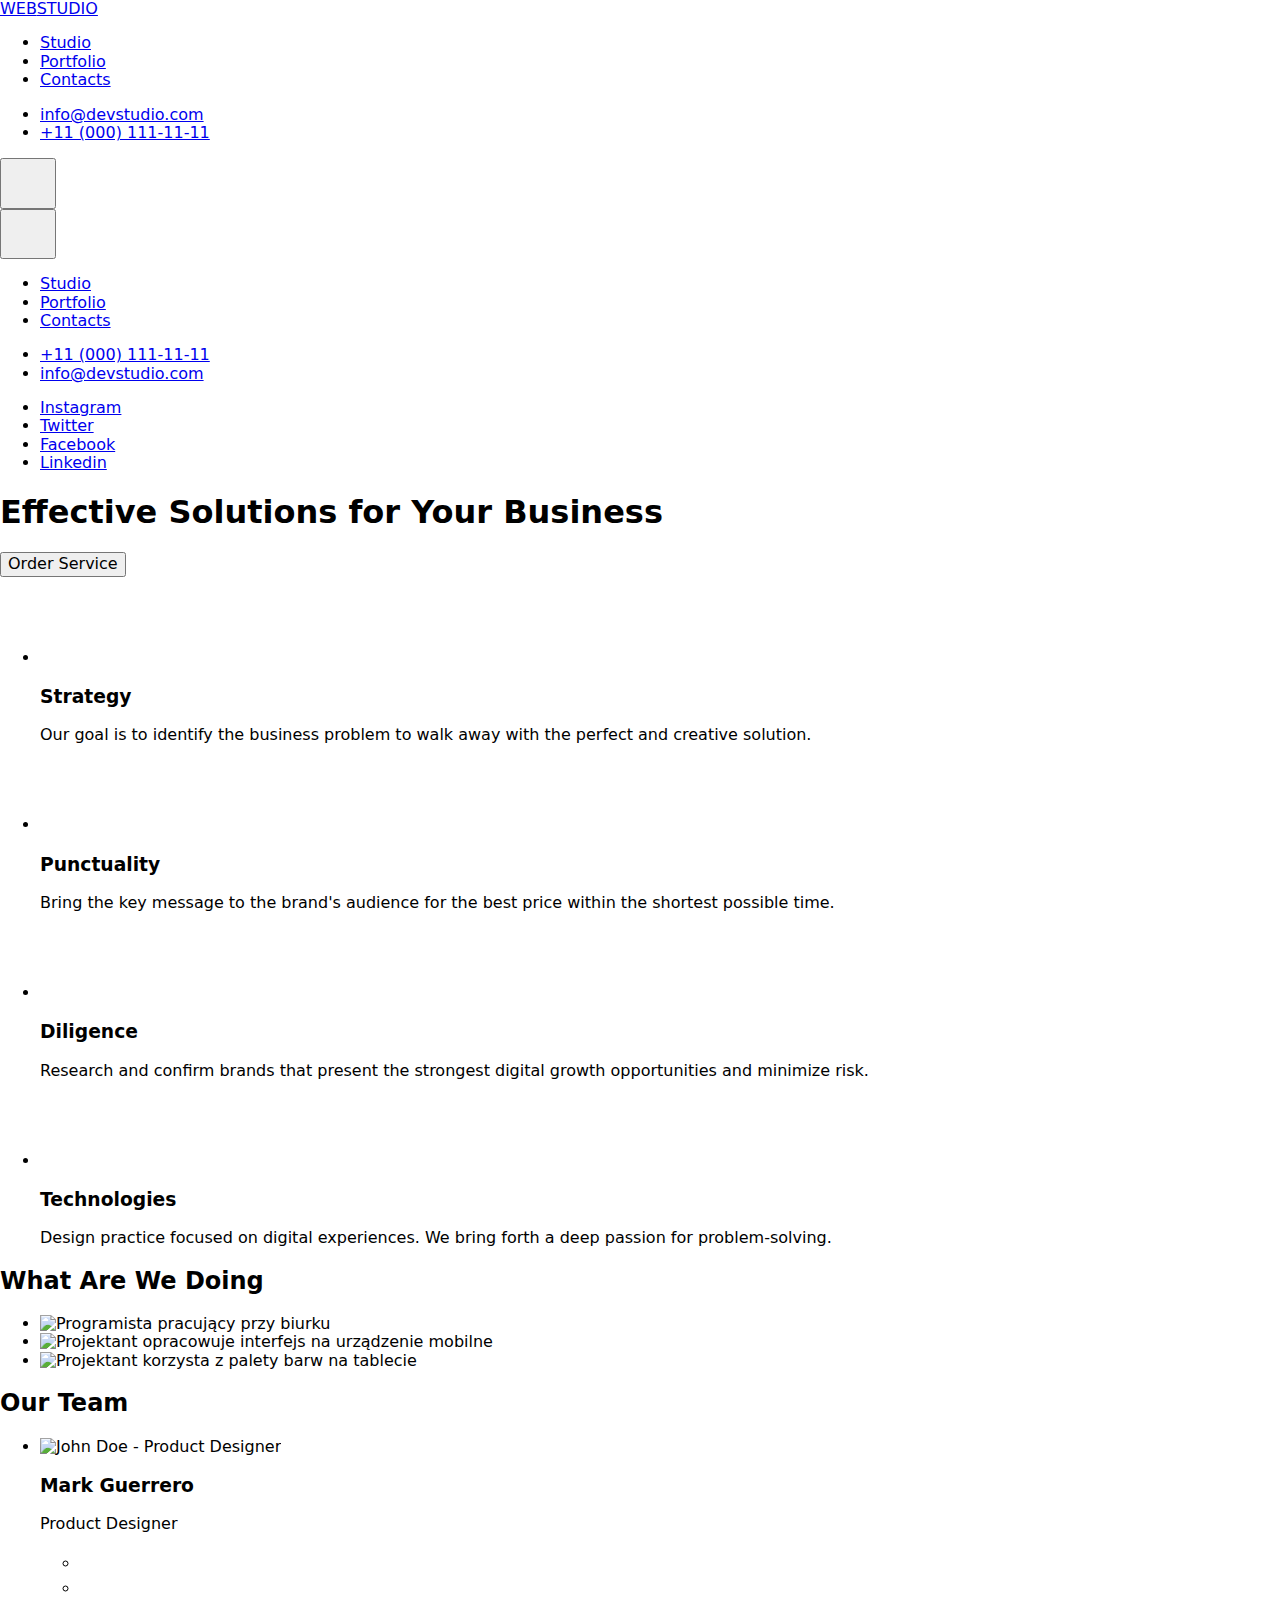
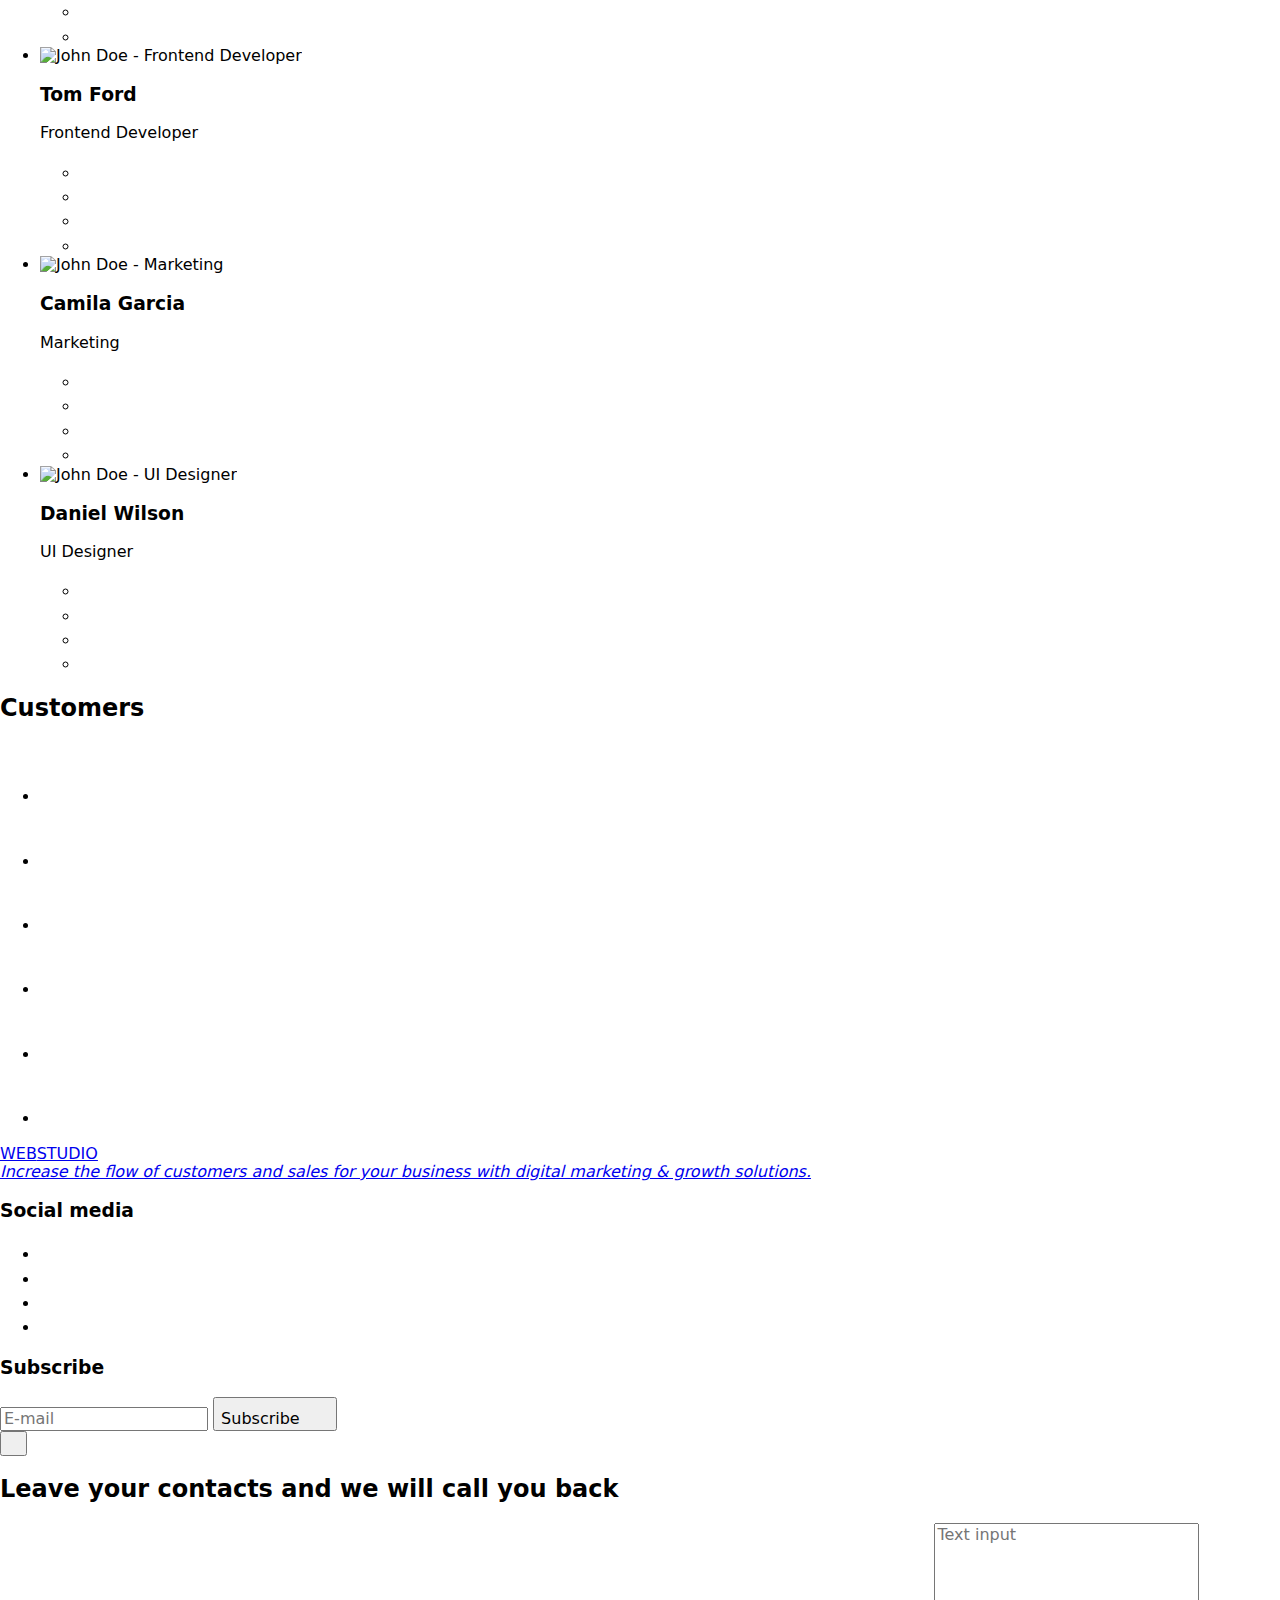
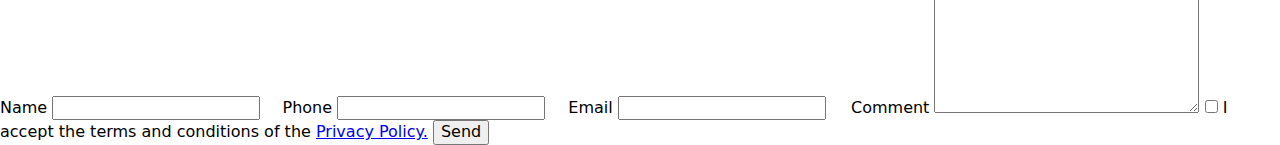
==== index.html @ 86a1f660 "." ====
<!DOCTYPE html>
<html lang="eng">

<head>
    <meta charset="UTF-8">
    <meta http-equiv="X-UA-Compatible" content="IE=edge">
    <meta name="viewport" content="width=device-width, initial-scale=1.0">
    <link rel="stylesheet"
        href="https://cdnjs.cloudflare.com/ajax/libs/modern-normalize/1.0.0/modern-normalize.min.css" />
    <link rel="stylesheet" href="./css/main.min.css">
    <link rel="preconnect" href="https://fonts.googleapis.com">
    <link rel="preconnect" href="https://fonts.gstatic.com" crossorigin>
    <link
        href="https://fonts.googleapis.com/css2?family=Raleway:wght@700&family=Roboto:wght@400;500;700;900&display=swap"
        rel="stylesheet">
    <title>Homework 7</title>
</head>

<body>
    <!-- HEADER -->
    <header class="header">
        <div class="header-container container">
            <!-- Main navigation -->
            <nav class="navigation">
                <a class="logo link" href="./index.html"><span class="logo--accent">WEB</span><span
                        class="logo--light-theme">STUDIO</span></a>
                <ul class="navigation-list list">
                    <li class="navigation-list__item"><a class="navigation-list__link link active"
                            href="./index.html">Studio</a></li>
                    <li class="navigation-list__item"><a class="navigation-list__link link"
                            href="./portfolio.html">Portfolio</a>
                    </li>
                    <li class="navigation-list__item"><a class="navigation-list__link link" href="#">Contacts</a></li>
                </ul>
            </nav>
            <ul class="header-address-list list">
                <li class="header-address-list__item">
                    <a class="header-address-list__link header-address-list__link-mail link"
                        href="mailto:info@devstudio.com">
                        </svg>info@devstudio.com</a>
                </li>
                <li class="header-address-list__item">
                    <a class="header-address-list__link header-address-list__link-phone link" href="tel:+11 (000) 111-11-11">
                        </svg>+11 (000) 111-11-11</a>
                </li>
            </ul>
        </div>

        <button type="button" class="mobile-menu-burger" data-menu-open>
            <svg class="mobile-menu-btn__icon mobile-menu-btn__icon-open" width="40" height="40">
                <use class="mobile-menu-btn__icon" href="./images/svg/icons.svg#icon-menu-open">
                </use>
            </svg>
        </button>
        <div class="mobile-menu" data-menu>
            <button type="button" class="mobile-menu-close" data-menu-close>
                <svg class="mobile-menu-btn__icon mobile-menu-btn__icon-close" width="40" height="40">
                    <use class="mobile-menu-btn__icon" href="./images/svg/icons.svg#icon-menu-close"></use>
                </svg>
            </button>

            <div class="mobile-navigation">
                <ul class="mobile-navigation-list list">
                    <li class="mobile-navigation-list__item"><a class="mobile-navigation-list__link link active"
                            href="./index.html">Studio</a></li>
                    <li class="mobile-navigation-list__item"><a class="mobile-navigation-list__link link"
                            href="./portfolio.html">Portfolio</a>
                    </li>
                    <li class="mobile-navigation-list__item"><a class="mobile-navigation-list__link link"
                            href="#">Contacts</a>
                    </li>
                </ul>
            </div>

            <ul class="mobile-addres-list list">
                <li class="mobile-addres-list__item">
                    <a class="mobile-addres-list__link mobile-addres-list__link-phone link" href="tel:+11 (000) 111-11-11">+11 (000) 111-11-11</a>
                <li class="mobile-addres-list__item">
                    <a class="mobile-addres-list__link mobile-addres-list__link-mail link"
                        href="mailto:info@devstudio.com">info@devstudio.com</a>
                </li>
                </li>
            </ul>

            <ul class="header-social-list list">
                <li class="header-social-list__item"><a class="header-social-list__link link" href="#">Instagram</a>
                </li>
                <li class="header-social-list__item"><a class="header-social-list__link link" href="#" target="_blank"
                        rel="noopener noreferrer">Twitter</a></li>
                <li class="header-social-list__item"><a class="header-social-list__link link" href="#" target="_blank"
                        rel="noopener noreferrer">Facebook</a></li>
                <li class="header-social-list__item"><a class="header-social-list__link link" href="#" target="_blank"
                        rel="noopener noreferrer">Linkedin</a></li>
            </ul>
        </div>
    </header>

    <main>
        <!-- HERO up side-->
        <section class="hero-up-side">
            <div class="hero-up-side__container container">
                <h1 class="hero-up-side__title">Effective Solutions for Your Business</h1>
                <button class="btn hero__btn" type="button" data-modal-open>Order Service</button>
            </div>
        </section>

        <!-- HERO down side -->
        <section class="hero-down-side section">
            <div class="container">
                <ul class="hero-list list">
                    <li class="hero-list__item">
                        <div class="hero-list__icon-bg">
                            <svg class="hero-list__icon icon" width="70" height="70">
                                <use href="./images/svg/icons.svg#icon-antenna"></use>
                            </svg>
                        </div>
                        <h3 class="hero-list__title third-header">Strategy</h3>
                        <p class="hero-list__description">Our goal is to identify the business
                            problem to walk away with the perfect and creative solution. </p>
                    </li>
                    <li class="hero-list__item">
                        <div class="hero-list__icon-bg">
                            <svg class="hero-list__icon icon" width="70" height="70">
                                <use href="./images/svg/icons.svg#icon-clock"></use>
                            </svg>
                        </div>
                        <h3 class="hero-list__title third-header">Punctuality</h3>
                        <p class="hero-list__description">Bring the key message to the brand's audience for the best price within the shortest possible time.</p>
                    </li>
                    <li class="hero-list__item">
                        <div class="hero-list__icon-bg">
                            <svg class="hero-list__icon" width="70" height="70">
                                <use href="./images/svg/icons.svg#icon-diagram"></use>
                            </svg>
                        </div>
                        <h3 class="hero-list__title third-header">Diligence</h3>
                        <p class="hero-list__description">Research and confirm brands that present the strongest digital growth opportunities and minimize risk.</p>
                    </li>
                    <li class="hero-list__item">
                        <div class="hero-list__icon-bg">
                            <svg class="hero-list__icon" width="70" height="70">
                                <use href="./images/svg/icons.svg#icon-astronaut"></use>
                            </svg>
                        </div>
                        <h3 class="hero-list__title third-header">Technologies</h3>
                        <p class="hero-list__description">Design practice focused on digital experiences. We bring forth a deep passion for problem-solving.</p>
                    </li>
                </ul>
            </div>
        </section>

        <!-- ABOUT US -->
        <section class="about section">
            <div class="container">
                <h2 class="second-header">What Are We Doing</h2>
                <ul class="about-img-list list">
                    <li class="about-img-list__item">
                        <img srcset="./images/working/img1.jpg 1x, ./images/working/img1@2x 2x.jpg"
                            class="about-img-list__img" src="./images/working/img1.jpg" width="370" height="294"
                            alt="Programista pracujący przy biurku">
                    </li>
                    <li class="about-img-list__item">
                        <img srcset="./images/working/img2.jpg 1x, ./images/working/img2@2x 2x.jpg"
                            class="about-img-list__img" src="./images/working/img2.jpg" width="370" height="294"
                            alt="Projektant opracowuje interfejs na urządzenie mobilne">
                    </li>
                    <li class="about-img-list__item">
                        <img srcset="./images/working/img3.jpg 1x, ./images/working/img3@2x 2x.jpg"
                            class="about-img-list__img" src="./images/working/img3.jpg" width="370" height="294"
                            alt="Projektant korzysta z palety barw na tablecie">
                    </li>
                </ul>
            </div>
        </section>

        <!-- OUR TEAM -->
        <section class="team section">
            <div class="container">
                <h2 class="second-header">Our Team</h2>
                <ul class="team-list list">
                    <li class="team-list__item">
                        <picture>
                            <source
                                srcset="./images/team/desktop/PD_ProductDesigner-desktop.jpg 1x, ./images/team/desktop/PD_ProductDesigner-desktop@2x.jpg 2x"
                                media="(min-width: 1200px)" type="image/jpeg" />
                            <source
                                srcset="./images/team/tablet/PD_ProductDesigner-tablet.jpg 1x, ./images/team/tablet/PD_ProductDesigner-tablet@2x.jpg 2x"
                                media="(min-width: 768px)" type="image/jpeg" />
                            <source
                                srcset="./images/team/mobile/PD_ProductDesigner-mobile.jpg 1x, ./images/team/mobile/PD_ProductDesigner-mobile@2x.jpg 2x"
                                media="(max-width: 767px)" type="image/jpeg" />
                            <img src="./images/team/mobile/PD_ProductDesigner-mobile.jpg"
                                alt="John Doe - Product Designer" width="450" />
                        </picture>
                        <div class="team-list__content-wraper">
                            <h3 class="third-header team-list__name">Mark Guerrero</h3>
                            <p class="team-list__job">Product Designer</p>
                            <!-- SOCIAL - ICONS -->
                            <ul class="social-list list">
                                <li class="social-list__item">
                                    <a class="social-list__link" href="#">
                                        <svg class="social-list__icon" width="20" height="20">
                                            <use href="./images/svg/icons.svg#icon-instagram"></use>
                                        </svg>
                                    </a>
                                </li>
                                <li class="social-list__item"><a class="social-list__link" href="#">
                                        <svg class="social-list__icon" width="20" height="20">
                                            <use href="./images/svg/icons.svg#icon-twitter"></use>
                                        </svg>
                                    </a></li>
                                <li class="social-list__item"><a class="social-list__link" href="#">
                                        <svg class="social-list__icon" width="20" height="20">
                                            <use href="./images/svg/icons.svg#icon-facebook"></use>
                                        </svg>
                                    </a></li>
                                <li class="social-list__item"><a class="social-list__link" href="#">
                                        <svg class="social-list__icon" width="20" height="20">
                                            <use href="./images/svg/icons.svg#icon-linkedin"></use>
                                        </svg>
                                    </a></li>
                            </ul>
                            <!-- END SOCIAL - ICONS -->
                        </div>
                    </li>
                    <li class="team-list__item">
                        <picture>
                            <source
                                srcset="./images/team/desktop/PD_FrontendDeveloper-desktop.jpg 1x, ./images/team/desktop/PD_FrontendDeveloper-desktop@2x.jpg 2x"
                                media="(min-width: 1200px)" type="image/jpeg" />
                            <source
                                srcset="./images/team/tablet/PD_FrontendDeveloper-tablet.jpg 1x, ./images/team/tablet/PD_FrontendDeveloper-tablet@2x.jpg 2x"
                                media="(min-width: 768px)" type="image/jpeg" />
                            <source
                                srcset="./images/team/mobile/PD_FrontendDeveloper-mobile.jpg 1x, ./images/team/mobile/PD_FrontendDeveloper-mobile@2x.jpg 2x"
                                media="(max-width: 767px)" type="image/jpeg" />
                            <img src="./images/team/mobile/PD_FrontendDeveloper-mobile.jpg"
                                alt="John Doe - Frontend Developer" width="450" />
                        </picture>
                        <div class="team-list__content-wraper">
                            <h3 class="third-header team-list__name">Tom Ford</h3>
                            <p class="team-list__job">Frontend Developer</p>
                            <!-- SOCIAL - ICONS -->
                            <ul class="social-list list">
                                <li class="social-list__item">
                                    <a class="social-list__link" href="#">
                                        <svg class="social-list__icon" width="20" height="20">
                                            <use href="./images/svg/icons.svg#icon-instagram"></use>
                                        </svg>
                                    </a>
                                </li>
                                <li class="social-list__item"><a class="social-list__link" href="#">
                                        <svg class="social-list__icon" width="20" height="20">
                                            <use href="./images/svg/icons.svg#icon-twitter"></use>
                                        </svg>
                                    </a></li>
                                <li class="social-list__item"><a class="social-list__link" href="#">
                                        <svg class="social-list__icon" width="20" height="20">
                                            <use href="./images/svg/icons.svg#icon-facebook"></use>
                                        </svg>
                                    </a></li>
                                <li class="social-list__item"><a class="social-list__link" href="#">
                                        <svg class="social-list__icon" width="20" height="20">
                                            <use href="./images/svg/icons.svg#icon-linkedin"></use>
                                        </svg>
                                    </a></li>
                            </ul>
                            <!-- END SOCIAL - ICONS -->
                        </div>
                    </li>
                    <li class="team-list__item">
                        <picture>
                            <source
                                srcset="./images/team/desktop/PD_Marketing-desktop.jpg 1x, ./images/team/desktop/PD_Marketing-desktop@2x.jpg 2x"
                                media="(min-width: 1200px)" type="image/jpeg" />
                            <source
                                srcset="./images/team/tablet/PD_Marketing-tablet.jpg 1x, ./images/team/tablet/PD_Marketing-tablet@2x.jpg 2x"
                                media="(min-width: 768px)" type="image/jpeg" />
                            <source
                                srcset="./images/team/mobile/PD_Marketing-mobile.jpg 1x, ./images/team/mobile/PD_Marketing-mobile@2x.jpg 2x"
                                media="(max-width: 767px)" type="image/jpeg" />
                            <img src="./images/team/mobile/PD_Marketing-mobile.jpg" alt="John Doe - Marketing"
                                width="450" />
                            </pictur>
                            <div class="team-list__content-wraper">
                                <h3 class="third-header team-list__name">Camila Garcia</h3>
                                <p class="team-list__job">Marketing</p>
                                <!-- SOCIAL - ICONS -->
                                <ul class="social-list list">
                                    <li class="social-list__item">
                                        <a class="social-list__link" href="#">
                                            <svg class="social-list__icon" width="20" height="20">
                                                <use href="./images/svg/icons.svg#icon-instagram"></use>
                                            </svg>
                                        </a>
                                    </li>
                                    <li class="social-list__item"><a class="social-list__link" href="#">
                                            <svg class="social-list__icon" width="20" height="20">
                                                <use href="./images/svg/icons.svg#icon-twitter"></use>
                                            </svg>
                                        </a></li>
                                    <li class="social-list__item"><a class="social-list__link" href="#">
                                            <svg class="social-list__icon" width="20" height="20">
                                                <use href="./images/svg/icons.svg#icon-facebook"></use>
                                            </svg>
                                        </a></li>
                                    <li class="social-list__item"><a class="social-list__link" href="#">
                                            <svg class="social-list__icon" width="20" height="20">
                                                <use href="./images/svg/icons.svg#icon-linkedin"></use>
                                            </svg>
                                        </a></li>
                                </ul>
                                <!-- END SOCIAL - ICONS -->
                            </div>
                    </li>
                    <li class="team-list__item">
                        <picture>
                            <source
                                srcset="./images/team/desktop/PD_UIdesigner-desktop.jpg 1x, ./images/team/desktop/PD_UIdesigner-desktop@2x.jpg 2x"
                                media="(min-width: 1200px)" type="image/jpeg" />
                            <source
                                srcset="./images/team/tablet/PD_UIdesigner-tablet.jpg 1x, ./images/team/tablet/PD_UIdesigner-tablet@2x.jpg 2x"
                                media="(min-width: 768px)" type="image/jpeg" />
                            <source
                                srcset="./images/team/mobile/PD_UIdesigner-mobile.jpg 1x, ./images/team/mobile/PD_UIdesigner-mobile@2x.jpg 2x"
                                media="(max-width: 767px)" type="image/jpeg" />
                            <img src="./images/team/mobile/PD_UIdesigner-mobile.jpg" alt="John Doe - UI Designer"
                                width="450" />
                        </picture>
                        <div class="team-list__content-wraper">
                            <h3 class="third-header team-list__name">Daniel Wilson</h3>
                            <p class="team-list__job">UI Designer</p>
                            <!-- SOCIAL - ICONS -->
                            <ul class="social-list list">
                                <li class="social-list__item">
                                    <a class="social-list__link" href="#">
                                        <svg class="social-list__icon" width="20" height="20">
                                            <use href="./images/svg/icons.svg#icon-instagram"></use>
                                        </svg>
                                    </a>
                                </li>
                                <li class="social-list__item"><a class="social-list__link" href="#">
                                        <svg class="social-list__icon" width="20" height="20">
                                            <use href="./images/svg/icons.svg#icon-twitter"></use>
                                        </svg>
                                    </a></li>
                                <li class="social-list__item"><a class="social-list__link" href="#">
                                        <svg class="social-list__icon" width="20" height="20">
                                            <use href="./images/svg/icons.svg#icon-facebook"></use>
                                        </svg>
                                    </a></li>
                                <li class="social-list__item"><a class="social-list__link" href="#">
                                        <svg class="social-list__icon" width="20" height="20">
                                            <use href="./images/svg/icons.svg#icon-linkedin"></use>
                                        </svg>
                                    </a></li>
                            </ul>
                            <!-- END SOCIAL - ICONS -->
                        </div>
                    </li>
                </ul>
            </div>
        </section>

        <!-- OUR CUSTOMERS -->
        <section class="customers section">
            <div class="container">
                <h2 class="second-header">Customers</h2>
                <ul class="customers-list list">
                    <li class="customers-list__item">
                        <a class="customers-list__link" href="#">
                            <svg class="customers-list__icon" width="106" height="60">
                                <use href="./images/svg/icons.svg#icon-logo_client_1"></use>
                            </svg>
                        </a>
                    </li>
                    <li class="customers-list__item">
                        <a class="customers-list__link" href="#">
                            <svg class="customers-list__icon" width="106" height="60">
                                <use href="./images/svg/icons.svg#icon-logo_client_2"></use>
                            </svg>
                        </a>
                    </li>
                    <li class="customers-list__item">
                        <a class="customers-list__link" href="#">
                            <svg class="customers-list__icon" width="106" height="60">
                                <use href="./images/svg/icons.svg#icon-logo_client_3"></use>
                            </svg>
                        </a>
                    </li>
                    <li class="customers-list__item">
                        <a class="customers-list__link" href="#">
                            <svg class="customers-list__icon" width="106" height="60">
                                <use href="./images/svg/icons.svg#icon-logo_client_4"></use>
                            </svg>
                        </a>
                    </li>
                    <li class="customers-list__item">
                        <a class="customers-list__link" href="#">
                            <svg class="customers-list__icon" width="106" height="60">
                                <use href="./images/svg/icons.svg#icon-logo_client_5"></use>
                            </svg>
                        </a>
                    </li>
                    <li class="customers-list__item">
                        <a class="customers-list__link" href="#">
                            <svg class="customers-list__icon" width="106" height="60">
                                <use href="./images/svg/icons.svg#icon-logo_client_6"></use>
                            </svg>
                        </a>
                    </li>
                </ul>

            </div>

        </section>
    </main>

    <!-- Page footer - left side -->
    <footer class="footer">
        <div class="footer__container container">
            <div class="footer__wrapper">
                <div class="footer__left-side">
                    <a class="logo link" href="./index.html"><span class="logo--accent">WEB</span><span
                            class="logo--dark-theme">STUDIO</span></a>
                    <address class="address">
                    <a class="address-list__link address-list__link--white link"
                       href="https://goo.gl/maps/m3muW4rAkbrLs5uR9" target="_blank">Increase the flow of customers and sales for your business with digital marketing & growth solutions.</a>
                    </address>
                </div>
                <!-- Page footer - center -->
                <div class="footer__center">
                    <h3 class="third-header footer__third-header">Social media</h3>
                    <ul class="social-list list">
                        <li class="social-list__item">
                            <a class="social-list__link" href="#">
                                <svg class="social-list__icon" width="20" height="20">
                                    <use href="./images/svg/icons.svg#icon-instagram"></use>
                                </svg>
                            </a>
                        </li>
                        <li class="social-list__item"><a class="social-list__link" href="#">
                                <svg class="social-list__icon" width="20" height="20">
                                    <use href="./images/svg/icons.svg#icon-twitter"></use>
                                </svg>
                            </a></li>
                        <li class="social-list__item"><a class="social-list__link" href="#">
                                <svg class="social-list__icon" width="20" height="20">
                                    <use href="./images/svg/icons.svg#icon-facebook"></use>
                                </svg>
                            </a></li>
                        <li class="social-list__item"><a class="social-list__link" href="#">
                                <svg class="social-list__icon" width="20" height="20">
                                    <use href="./images/svg/icons.svg#icon-linkedin"></use>
                                </svg>
                            </a></li>
                    </ul>
                </div>
            </div>
            <!-- Page footer - right side - newsletter-->
            <div class="footer__newsletter">
                <h3 class="third-header footer__third-header">Subscribe</h3>
                <form class="footer-form__newsletter" name="footer-form-newsletter" autocomplete="on" formvalidate>
                    <label class="newsletter__label">
                        <input class="newsletter__email" type="email" name="email" placeholder="E-mail">
                    </label>
                    <button class="btn newsletter__btn" type="submit">Subscribe
                        <svg class="newsletter__btn-icon" width="24" height="24">
                            <use href="./images/svg/icons.svg#icon-send"></use>
                        </svg></button>
                </form>
            </div>
        </div>
    </footer>

    <!-- MODAL WINDOW -->
    <div class="backdrop is-hidden" data-modal>
        <div class="modal">
            <button type="button" class="modal__btn-close" data-modal-close>
                <svg class="modal__btn-close-icon" width="11" height="11">
                    <use href="./images/svg/icons.svg#icon-close"></use>
                </svg>
            </button>
            <h2 class="modal-form-header">Leave your contacts and we will call you back</h2>
            <form class="modal-form" action="#" method="post">
                <label class="modal-form__field"> Name
                    <span class="modal-form__input-wrapper">
                        <input class="modal-form__input" type="text" name="user_name:">
                        <svg class="modal-form__icon" width="12" height="12">
                            <use href="./images/svg/icons.svg#icon-person"></use>
                        </svg>
                    </span>
                </label>
                <label class="modal-form__field"> Phone
                    <span class="modal-form__input-wrapper"><input class="modal-form__input" type="tel"
                            name="user_phone:">
                        <svg class="modal-form__icon" width="13" height="13">
                            <use href="./images/svg/icons.svg#icon-phone-form"></use>
                        </svg>
                    </span>
                </label>
                <label class="modal-form__field"> Email
                    <span class="modal-form__input-wrapper"><input class="modal-form__input" type="email"
                            name="user_email:">
                        <svg class="modal-form__icon" width="15" height="12">
                            <use href="./images/svg/icons.svg#icon-envelope-form"></use>
                        </svg>
                    </span>
                </label>
                <label class="modal-form__field"> Comment
                    <textarea class="modal-form__message" name="user_message" id="" cols="30" rows="10"
                        placeholder="Text input"></textarea>
                </label>
                <input class="modal-form__policy visually-hidden" id="user-policy" type="checkbox" name="policy">
                <label for="user-policy" class="modal-form__policy-text">
                    I accept the terms and conditions of the <a class="modal-form__policy-link" href="#">Privacy Policy.</a>
                </label>
                <button class="btn modal-form__btn" type="submit">Send</button>
            </form>
        </div>
    </div>
    <!-- Skrypt Java Script - Open/close modal -->
    <script src="./js/modal.js"></script>
    <!-- Skrypt Java Script - Mobile menu -->
    <script src="./js/mobile-menu.js"></script>
</body>

</html>
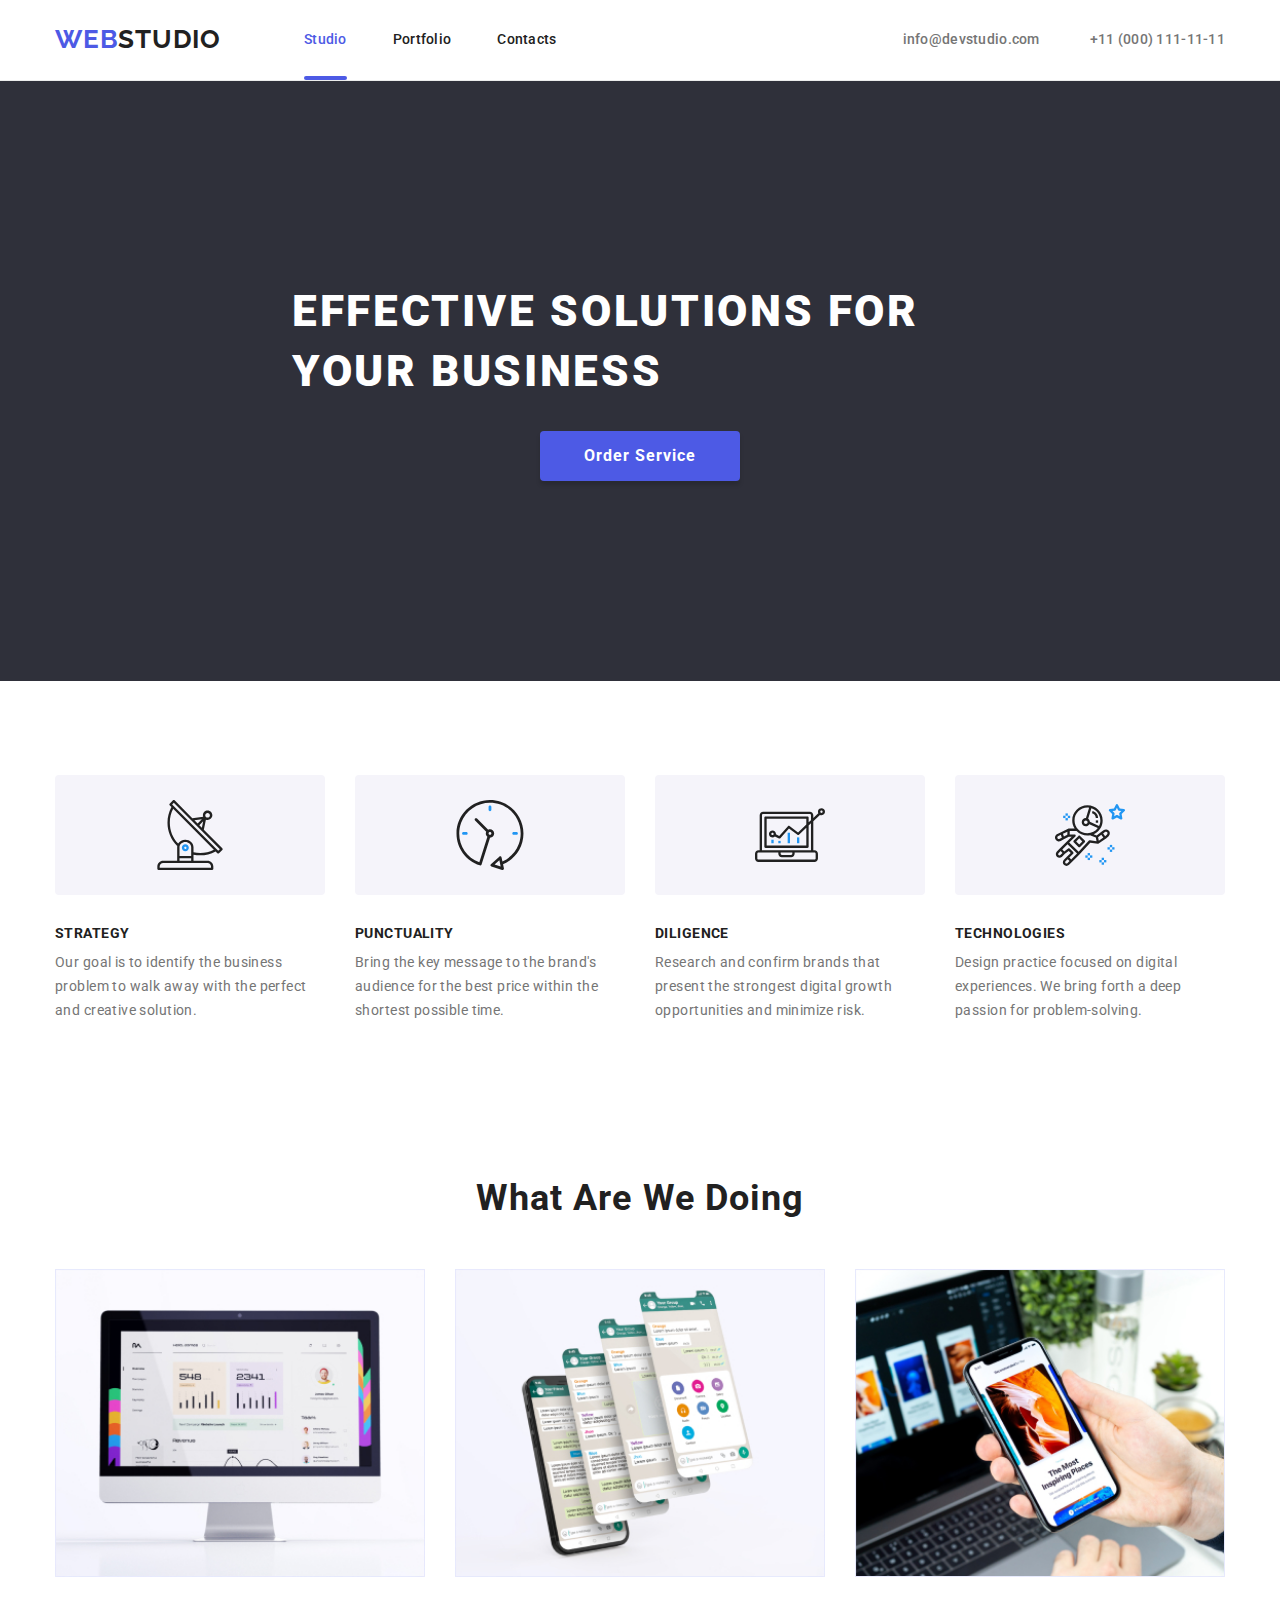
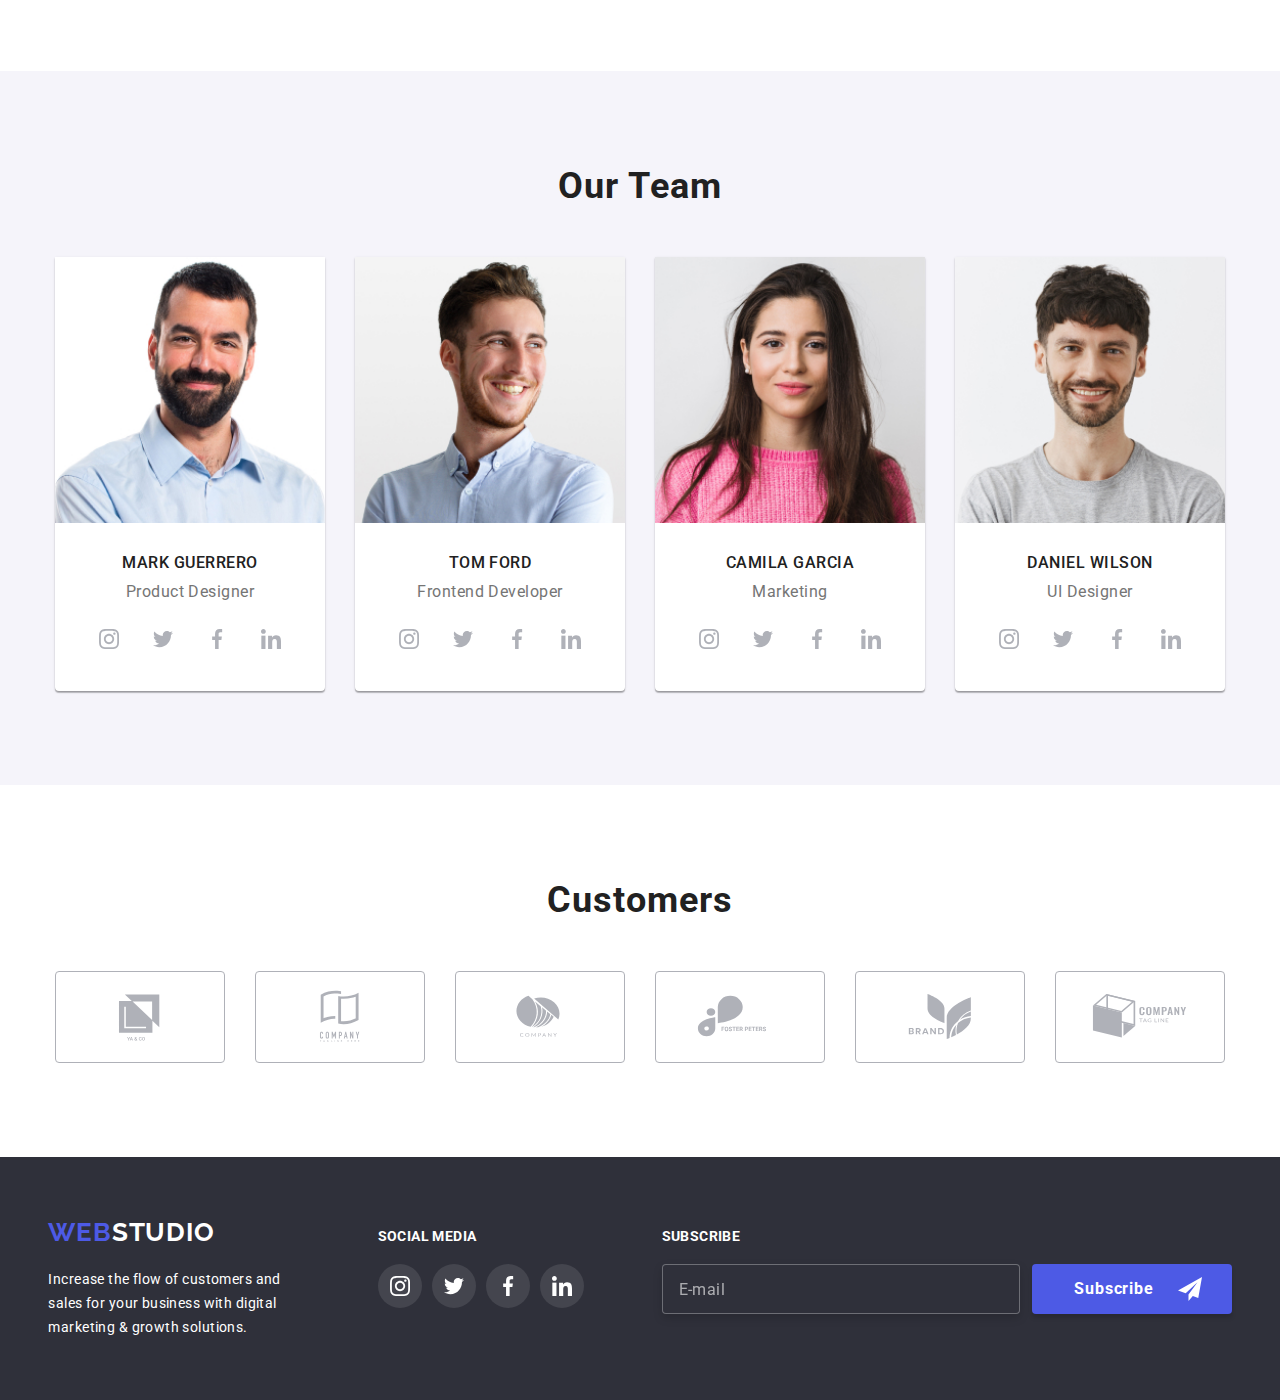
==== commit 29105b01: "Update index.html" ====
--- a/index.html
+++ b/index.html
@@ -155,19 +155,16 @@
                 <h2 class="second-header">What Are We Doing</h2>
                 <ul class="about-img-list list">
                     <li class="about-img-list__item">
-                        <img srcset="./images/working/img1.jpg 1x, ./images/working/img1@2x 2x.jpg"
-                            class="about-img-list__img" src="./images/working/img1.jpg" width="370" height="294"
-                            alt="Programista pracujący przy biurku">
+                        <img srcset="./images/working/desktop/desktop-desktop.jpg 1x, ./images/working/desktop/desktop-desktop@2x 2x.jpg"
+                            class="about-img-list__img" src="./images/working/desktop/desktop-desktop.jpg" width="370" height="294">
                     </li>
                     <li class="about-img-list__item">
-                        <img srcset="./images/working/img2.jpg 1x, ./images/working/img2@2x 2x.jpg"
-                            class="about-img-list__img" src="./images/working/img2.jpg" width="370" height="294"
-                            alt="Projektant opracowuje interfejs na urządzenie mobilne">
+                        <img srcset="./images/working/desktop/Rectangle-desktop.jpg 1x, ./images/working/deskopt/Rectangle-desktop@2x 2x.jpg"
+                            class="about-img-list__img" src="./images/working/desktop/Rectangle-deskopt.jpg" width="370" height="294">
                     </li>
                     <li class="about-img-list__item">
-                        <img srcset="./images/working/img3.jpg 1x, ./images/working/img3@2x 2x.jpg"
-                            class="about-img-list__img" src="./images/working/img3.jpg" width="370" height="294"
-                            alt="Projektant korzysta z palety barw na tablecie">
+                        <img srcset="./images/working/desktop/TMIP-desktop.jpg 1x, ./images/working/desktop/TMIP-desktop@2x 2x.jpg"
+                            class="about-img-list__img" src="./images/working/desktop/TMIP-desktop.jpg" width="370" height="294">
                     </li>
                 </ul>
             </div>
@@ -181,16 +178,16 @@
                     <li class="team-list__item">
                         <picture>
                             <source
-                                srcset="./images/team/desktop/PD_ProductDesigner-desktop.jpg 1x, ./images/team/desktop/PD_ProductDesigner-desktop@2x.jpg 2x"
+                                srcset="./images/team/desktop/Mark-desktop.jpg 1x, ./images/team/desktop/Mark-desktop@2x.jpg 2x"
                                 media="(min-width: 1200px)" type="image/jpeg" />
                             <source
-                                srcset="./images/team/tablet/PD_ProductDesigner-tablet.jpg 1x, ./images/team/tablet/PD_ProductDesigner-tablet@2x.jpg 2x"
+                                srcset="./images/team/tablet/Mark-tablet.jpg 1x, ./images/team/tablet/Mark-tablet@2x.jpg 2x"
                                 media="(min-width: 768px)" type="image/jpeg" />
                             <source
-                                srcset="./images/team/mobile/PD_ProductDesigner-mobile.jpg 1x, ./images/team/mobile/PD_ProductDesigner-mobile@2x.jpg 2x"
+                                srcset="./images/team/mobile/Mark-mobile.jpg 1x, ./images/team/mobile/Mark-mobile@2x.jpg 2x"
                                 media="(max-width: 767px)" type="image/jpeg" />
-                            <img src="./images/team/mobile/PD_ProductDesigner-mobile.jpg"
-                                alt="John Doe - Product Designer" width="450" />
+                            <img src="./images/team/mobile/Mark-mobile.jpg"
+                                alt="Mark" width="450" />
                         </picture>
                         <div class="team-list__content-wraper">
                             <h3 class="third-header team-list__name">Mark Guerrero</h3>
@@ -226,16 +223,16 @@
                     <li class="team-list__item">
                         <picture>
                             <source
-                                srcset="./images/team/desktop/PD_FrontendDeveloper-desktop.jpg 1x, ./images/team/desktop/PD_FrontendDeveloper-desktop@2x.jpg 2x"
+                                srcset="./images/team/desktop/Tom-desktop.jpg 1x, ./images/team/desktop/Tom-desktop@2x.jpg 2x"
                                 media="(min-width: 1200px)" type="image/jpeg" />
                             <source
-                                srcset="./images/team/tablet/PD_FrontendDeveloper-tablet.jpg 1x, ./images/team/tablet/PD_FrontendDeveloper-tablet@2x.jpg 2x"
+                                srcset="./images/team/tablet/Tom-tablet.jpg 1x, ./images/team/tablet/Tom-tablet@2x.jpg 2x"
                                 media="(min-width: 768px)" type="image/jpeg" />
                             <source
-                                srcset="./images/team/mobile/PD_FrontendDeveloper-mobile.jpg 1x, ./images/team/mobile/PD_FrontendDeveloper-mobile@2x.jpg 2x"
+                                srcset="./images/team/mobile/Tom-mobile.jpg 1x, ./images/team/mobile/Tom-mobile@2x.jpg 2x"
                                 media="(max-width: 767px)" type="image/jpeg" />
-                            <img src="./images/team/mobile/PD_FrontendDeveloper-mobile.jpg"
-                                alt="John Doe - Frontend Developer" width="450" />
+                            <img src="./images/team/mobile/Tom-mobile.jpg"
+                                alt="Tom" width="450" />
                         </picture>
                         <div class="team-list__content-wraper">
                             <h3 class="third-header team-list__name">Tom Ford</h3>
@@ -271,15 +268,15 @@
                     <li class="team-list__item">
                         <picture>
                             <source
-                                srcset="./images/team/desktop/PD_Marketing-desktop.jpg 1x, ./images/team/desktop/PD_Marketing-desktop@2x.jpg 2x"
+                                srcset="./images/team/desktop/Camila-desktop.jpg 1x, ./images/team/desktop/Camila-desktop@2x.jpg 2x"
                                 media="(min-width: 1200px)" type="image/jpeg" />
                             <source
-                                srcset="./images/team/tablet/PD_Marketing-tablet.jpg 1x, ./images/team/tablet/PD_Marketing-tablet@2x.jpg 2x"
+                                srcset="./images/team/tablet/Camila-tablet.jpg 1x, ./images/team/tablet/Camila-tablet@2x.jpg 2x"
                                 media="(min-width: 768px)" type="image/jpeg" />
                             <source
-                                srcset="./images/team/mobile/PD_Marketing-mobile.jpg 1x, ./images/team/mobile/PD_Marketing-mobile@2x.jpg 2x"
+                                srcset="./images/team/mobile/Camila-mobile.jpg 1x, ./images/team/mobile/Camila-mobile@2x.jpg 2x"
                                 media="(max-width: 767px)" type="image/jpeg" />
-                            <img src="./images/team/mobile/PD_Marketing-mobile.jpg" alt="John Doe - Marketing"
+                            <img src="./images/team/mobile/Camila-mobile.jpg" alt="Camila"
                                 width="450" />
                             </pictur>
                             <div class="team-list__content-wraper">
@@ -316,15 +313,15 @@
                     <li class="team-list__item">
                         <picture>
                             <source
-                                srcset="./images/team/desktop/PD_UIdesigner-desktop.jpg 1x, ./images/team/desktop/PD_UIdesigner-desktop@2x.jpg 2x"
+                                srcset="./images/team/desktop/Daniel-desktop.jpg 1x, ./images/team/desktop/Daniel-desktop@2x.jpg 2x"
                                 media="(min-width: 1200px)" type="image/jpeg" />
                             <source
-                                srcset="./images/team/tablet/PD_UIdesigner-tablet.jpg 1x, ./images/team/tablet/PD_UIdesigner-tablet@2x.jpg 2x"
+                                srcset="./images/team/tablet/Daniel-tablet.jpg 1x, ./images/team/tablet/Daniel-tablet@2x.jpg 2x"
                                 media="(min-width: 768px)" type="image/jpeg" />
                             <source
-                                srcset="./images/team/mobile/PD_UIdesigner-mobile.jpg 1x, ./images/team/mobile/PD_UIdesigner-mobile@2x.jpg 2x"
+                                srcset="./images/team/mobile/Daniel-mobile.jpg 1x, ./images/team/mobile/Daniel-mobile@2x.jpg 2x"
                                 media="(max-width: 767px)" type="image/jpeg" />
-                            <img src="./images/team/mobile/PD_UIdesigner-mobile.jpg" alt="John Doe - UI Designer"
+                            <img src="./images/team/mobile/Daniel-mobile.jpg" alt="Daniel"
                                 width="450" />
                         </picture>
                         <div class="team-list__content-wraper">
--- a/css/main.min.css
+++ b/css/main.min.css
@@ -0,0 +1,2 @@
+.visually-hidden{-moz-appearance:none;-webkit-appearance:none;appearance:none}body{font-family:"Roboto",sans-serif,"Raleway",sans-serif;color:#212121}h1,h2,h3,h4,h5,h6{margin:0;padding:0}ol,ul{margin:0;padding:0}p{margin:0;padding:0}img{display:block;max-width:100%;height:auto}.list{list-style:none}.link{text-decoration:none}.address{font-style:normal}.container{margin:0 auto;padding:0 15px;align-items:center}@media screen and (min-width: 480px){.container{width:480px}}@media screen and (min-width: 768px){.container{width:768px}}@media screen and (min-width: 1200px){.container{width:1200px}.header .container{display:flex;padding-top:24px;padding-bottom:25px;align-items:center}}.portfolio-filter .container{display:flex;justify-content:center}.section{padding-top:60px;padding-bottom:60px}@media screen and (min-width: 1200px){.section{padding-top:94px}.section:not(.hero-down-side){padding-bottom:94px}}.mobile-menu-burger{position:absolute;top:10px;right:15px;border:none;background-color:#fff;cursor:pointer;transition:transform 250ms cubic-bezier(0.4, 0, 0.2, 1)}.mobile-menu-close{position:absolute;top:10px;right:15px;border:none;background-color:#fff;cursor:pointer;transition:transform 250ms cubic-bezier(0.4, 0, 0.2, 1)}.mobile-menu-burger:hover,.mobile-menu-burger:focus,.mobile-menu-close:hover,.mobile-menu-close:focus{fill:#4D5AE5}@media screen and (max-width: 767px){.mobile-menu{display:flex;flex-direction:column;position:fixed;top:0;left:0;width:100%;height:100%;padding:48px 40px;background-color:#fff;box-shadow:0px 4px 8px rgba(0,0,0,0.04),0px 2px 4px rgba(0,0,0,0.08),0px 1px 3px rgba(0,0,0,0.16);z-index:1;transform:translateX(100%);transition:transform 250ms cubic-bezier(0.4, 0, 0.2, 1)}.mobile-menu.is-open{transform:translateX(0)}.mobile-navigation{flex-grow:1}}@media screen and (min-width: 768px){.mobile-menu,.mobile-menu-burger{display:none}}.mobile-navigation-list__item:not(:last-child),.mobile-addres-list__item:not(:last-child){margin-bottom:32px}.mobile-navigation-list__link{font-weight:500;font-size:40px;line-height:1.175;letter-spacing:0.02em;color:inherit;transition:color 0.5s cubic-bezier(0.4, 0, 0.2, 1)}.mobile-navigation-list__link:hover,.mobile-navigation-list__link:focus{color:#2196f3;fill:#4D5AE5}.mobile-navigation-list__link.active{color:#4D5AE5}.mobile-addres-list{margin-bottom:64px}.mobile-addres-list__link{font-weight:500;font-size:24px;line-height:1.666;letter-spacing:0.02em;color:#434455;transition:color 0.5s cubic-bezier(0.4, 0, 0.2, 1)}.mobile-addres-list__link:hover,.mobile-addres-list__link:focus{font-size:34px;line-height:1.176;color:#4D5AE5}.header-social-list{display:flex;flex-wrap:wrap;margin:-10px}.header-social-list__link{font-weight:500;font-size:18px;line-height:1.222;letter-spacing:0.02em;color:#4D5AE5}.header-social-list__item{position:relative;margin:10px}.header-social-list__item:not(:last-child)::after{content:'';position:absolute;right:-10px;width:1px;height:100%;background-color:rgba(33,33,33,0.2)}.backdrop{position:fixed;top:0;left:0;height:100%;width:100%;background:rgba(0,0,0,0.2);transition:opacity 0.5s cubic-bezier(0.4, 0, 0.2, 1)}.is-hidden{opacity:0;visibility:visible;pointer-events:none}.logo{display:flex;justify-content:center;font-size:24px;line-height:1.167;font-family:"Raleway",sans-serif;font-weight:700;letter-spacing:0.03em;color:#212121}@media screen and (min-width: 1200px){.logo{margin-right:93px;font-size:26px;line-height:1.192}}.logo--accent{color:#4D5AE5}.logo--light-theme{color:#212121}.logo--dark-theme{color:#fff}@media screen and (min-width: 768px){.navigation .logo{margin-right:83px}}.second-header{padding-bottom:30px;font-weight:700;font-size:28px;line-height:1.179;text-align:center;letter-spacing:0.03em}@media screen and (min-width: 1200px){.second-header{padding-bottom:50px;font-size:36px;line-height:1.167}}.third-header{font-weight:700;font-size:14px;line-height:1.143;letter-spacing:0.03em;text-transform:uppercase}.btn{display:block;margin-right:auto;margin-left:auto;padding:10px 41px;width:200px;height:50px;font-weight:700;font-size:16px;line-height:1.875;text-align:center;letter-spacing:0.06em;box-shadow:0px 4px 4px rgba(0,0,0,0.15);border-radius:4px;border:none;background-color:#4D5AE5;color:#fff;cursor:pointer}.hero__btn{padding:10px 41px}.filter-list__btn{padding:6px 22px;font-family:"Roboto",sans-serif;font-weight:500;font-size:16px;line-height:1.625;text-align:center;letter-spacing:0.03em;color:#212121;background:#f5f4fa;border-radius:4px;border:none;cursor:pointer;transition:background-color 0.5s cubic-bezier(0.4, 0, 0.2, 1),color 0.5s cubic-bezier(0.4, 0, 0.2, 1),box-shadow 0.5s cubic-bezier(0.4, 0, 0.2, 1)}.filter-list__btn:hover,.filter-list__btn:focus{background-color:#4D5AE5;color:#fff;box-shadow:0px 3px 1px rgba(0,0,0,0.1),0px 1px 2px rgba(0,0,0,0.08),0px 2px 2px rgba(0,0,0,0.12)}.newsletter__btn{position:relative;padding-right:76px;outline:none}@media screen and (max-width: 1199.9px){.newsletter__btn{margin-top:20px}}.newsletter__btn-icon{margin-top:3px;margin-left:24px}.modal{position:absolute;top:50%;left:50%;transform:translate(-50%, -50%);padding:40px;width:calc(100% - 30px);min-height:581px;background:#fff;box-shadow:0px 1px 3px rgba(0,0,0,0.12),0px 1px 1px rgba(0,0,0,0.14),0px 2px 1px rgba(0,0,0,0.2);border-radius:4px;transition:transform 0.5s cubic-bezier(0.4, 0, 0.2, 1),opacity 0.5s cubic-bezier(0.4, 0, 0.2, 1);transform:translate3d(-50%, -50%, 0) scale3d(1, 1, 1);opacity:1}.modal__btn-close{position:absolute;top:8px;right:8px;width:30px;height:30px;background:#fff;border:1px solid rgba(0,0,0,0.1);border-radius:50%;cursor:pointer}.modal__btn-close-icon{position:absolute;top:8px;right:8px}.is-hidden .modal{transform:translate3d(-50%, -50%, 0) scale3d(0, 0, 0);opacity:0}.modal-form-header{margin-bottom:12px;font-weight:700;font-size:20px;line-height:1.15;text-align:center;letter-spacing:0.03em;color:#212121}.modal-form{display:flex;flex-direction:column}.modal-form__field{font-size:12px;line-height:1.667;letter-spacing:0.01em;color:#757575}.modal-form__field:not(:nth-of-type(4)){margin-bottom:10px}.modal-form__input-wrapper{position:relative;display:block;margin-top:4px}.modal-form__input{padding-left:42px;width:100%;height:40px;border:1px solid rgba(33,33,33,0.2);background:#fff;border-radius:4px;transition:border-color 250ms cubic-bezier(0.4, 0, 0.2, 1);outline:none}.modal-form__input:focus+.modal-form__icon{fill:#4D5AE5}.modal-form__input:focus{border-color:#4D5AE5}.modal-form__icon{position:absolute;display:block;top:50%;left:15px;transform:translateY(-50%);transition:fill 250ms cubic-bezier(0.4, 0, 0.2, 1)}.modal-form__message{margin-top:4px;padding:12px 16px;width:100%;height:120px;border:1px solid rgba(33,33,33,0.2);box-sizing:border-box;border-radius:4px;resize:none;outline:none;transition:border-color 250ms cubic-bezier(0.4, 0, 0.2, 1)}.modal-form__message::placeholder{color:rgba(117,117,117,0.5)}.modal-form__message:focus{border-color:#4D5AE5}.modal-form__policy-text{margin:20px auto 30px;letter-spacing:0.03em;color:#757575}.modal-form__policy-text::before{content:'';display:inline-block;margin-right:7px;width:16px;height:16px;border:2px solid #212121;border-radius:2px}.modal-form__policy:checked+.modal-form__policy-text::before{background-color:#4D5AE5;border:0.2px solid #4D5AE5;background-image:url("data:image/svg+xml;charset=utf8,%3Csvg width='16' height='15' viewBox='0 0 16 15' fill='none' xmlns='http://www.w3.org/2000/svg'%3E%3Crect width='16' height='15' rx='2' fill='%232196F3'/%3E%3Cpath d='M3.95703 7.75166L3.88825 7.68604L3.81923 7.75141L2.93123 8.59258L2.85486 8.66492L2.93097 8.73753L6.42671 12.0724L6.49574 12.1382L6.56476 12.0724L14.069 4.91352L14.1449 4.84116L14.069 4.76881L13.1873 3.92764L13.1183 3.86183L13.0493 3.92761L6.49577 10.1735L3.95703 7.75166Z' fill='white' stroke='white' stroke-width='0.2'/%3E%3C/svg%3E");background-repeat:no-repeat;background-position:center;transition:background-color 250ms cubic-bezier(0.4, 0, 0.2, 1),border-color 250ms cubic-bezier(0.4, 0, 0.2, 1)}.modal-form__policy-link{color:#4D5AE5}.modal-form__btn{display:block;margin:0 auto;padding:10px 76px;border:1px solid #4D5AE5}@media screen and (min-width: 480px){.modal{width:450px}.modal-form__policy-text{font-size:12px;line-height:1.667}}@media screen and (min-width: 1200px){.modal{width:528px}.modal-form__policy-text{font-size:14px;line-height:1.714}}.social-list{display:flex;justify-content:center}.social-list__item{display:flex;justify-content:center}.social-list__item:not(:last-child){margin-right:10px}.social-list__link{display:flex;align-items:center;justify-content:center;height:44px;width:44px;fill:#afb1b8;background-color:#fff;border-radius:50%;transition:background-color 0.5s cubic-bezier(0.4, 0, 0.2, 1),fill 0.5s cubic-bezier(0.4, 0, 0.2, 1)}.social-list__link:hover,.social-list__link:focus{background-color:#4D5AE5;fill:#fff}.footer .social-list__link{fill:#fff;background:rgba(255,255,255,0.1);transition:background-color 0.5s cubic-bezier(0.4, 0, 0.2, 1),fill 0.5s cubic-bezier(0.4, 0, 0.2, 1)}.footer .social-list__link:hover,.footer .social-list__link:focus{background-color:#4D5AE5;fill:#fff}.header{background-color:#fff;border-bottom:1px solid #ececec}.navigation{display:flex}.navigation-list__link,.header-address-list__link{font-weight:500;font-style:normal;letter-spacing:0.02em}.navigation-list__link{font-size:14px;line-height:1.143}.header-address-list__link{font-size:12px;line-height:1.667}.navigation-list{display:flex;align-items:center}.navigation-list__item{position:relative}.navigation-list__link.active{color:#4D5AE5}.navigation-list__link.active::after{content:'';display:block;position:absolute;top:46px;width:100%;height:4px;background:transparent;border-radius:2px;background-color:#4D5AE5}.navigation-list__link{color:#212121;transition:color 0.5s cubic-bezier(0.4, 0, 0.2, 1)}.navigation-list__link:hover,.navigation-list__link:focus{color:#4D5AE5}.header-address-list{display:flex;margin-left:auto}.header-address-list__link{color:#757575;fill:#757575;transition:color 0.5s cubic-bezier(0.4, 0, 0.2, 1)}.header-address-list__link:hover,.header-address-list__link:focus{color:#4D5AE5;fill:#4D5AE5}.header-address-list__icon{margin-right:8px;vertical-align:middle;fill:currentColor}@media screen and (max-width: 767.9px){.header-container{position:relative;padding-top:16px;padding-bottom:16px;padding-left:16px}.navigation-list__link,.header-address-list__link{display:none}}@media screen and (min-width: 768px) and (max-width: 1199.9px){.header-container{display:flex;padding-top:26px;padding-bottom:21px;padding-left:16px;align-items:center}.navigation-list__item:not(:last-child){margin-right:60px}.header-address-list{display:flex;flex-direction:column}}@media screen and (min-width: 1200px){.navigation-list__item:not(:last-child){margin-right:46px}.header-address-list__link-phone{margin-left:50px}.header-address-list__icon{margin-right:10px}.header-address-list__link{font-size:14px;line-height:1.143}}.hero-up-side{display:flex;align-items:center;margin-left:auto;margin-right:auto;width:100%;height:400px;background-color:#2f303a;background-image:linear-gradient(rgba(47,48,58,0.4), rgba(47,48,58,0.4)),url(../images/background/mobile/bg_hero-mobile.jpg);background-repeat:no-repeat;background-position:center;background-size:cover;color:#fff}@media (min-device-pixel-ratio: 2), (min-resolution: 192dpi), (min-resolution: 2dppx){.hero-up-side{background-image:linear-gradient(rgba(47,48,58,0.4), rgba(47,48,58,0.4)),url(../images/background/mobile/bg_hero-mobile@2x.jpg)}}@media screen and (min-width: 768px){.hero-up-side{background-image:linear-gradient(rgba(47,48,58,0.4), rgba(47,48,58,0.4)),url(../images/background/tablet/bg_hero-tablet.jpg)}}@media screen and (min-width: 768px) and (min-device-pixel-ratio: 2), screen and (min-width: 768px) and (min-resolution: 192dpi), screen and (min-width: 768px) and (min-resolution: 2dppx){.hero-up-side{background-image:linear-gradient(rgba(47,48,58,0.4), rgba(47,48,58,0.4)),url(../images/background/tablet/bg_hero-tablet@2x.jpg)}}@media screen and (min-width: 1200px){.hero-up-side{height:600px;background-image:linear-gradient(rgba(47,48,58,0.4), rgba(47,48,58,0.4)),url(../images/background/desktop/bg_hero-desktop.jpg)}}@media screen and (min-width: 1200px) and (min-device-pixel-ratio: 2), screen and (min-width: 1200px) and (min-resolution: 192dpi), screen and (min-width: 1200px) and (min-resolution: 2dppx){.hero-up-side{background-image:linear-gradient(rgba(47,48,58,0.4), rgba(47,48,58,0.4)),url(../images/background/desktop/bg_hero-desktop@2x.jpg)}}.hero-up-side__container{display:flex;flex-direction:column;align-items:center;text-align:center}.hero-up-side__title{padding-bottom:30px;max-width:365px;font-weight:900;font-size:26px;line-height:1.615;letter-spacing:0.06em;text-transform:uppercase}@media screen and (min-width: 1200px){.hero-up-side__title{max-width:696px;font-size:44px;line-height:1.364;text-align:left}}.hero-list{display:flex;flex-wrap:wrap}.hero-list__icon-bg{display:flex;align-items:center;justify-content:center;height:120px;margin-bottom:30px;border-radius:4px;background-color:#f5f4fa}.hero-list__title{text-align:left}.hero-list__description{margin-top:10px;font-size:14px;line-height:1.714;letter-spacing:0.03em;color:#757575}@media screen and (max-width: 767.9px){.hero-list__item:not(:last-child){margin-bottom:30px}.hero-list__title{text-align:center}}@media screen and (min-width: 768px) and (max-width: 1199.9px){.hero-list{margin:-15px}.hero-list__item{flex-basis:calc((100% - 30px * 2) / 2);margin:15px}}@media screen and (min-width: 1200px){.hero-list{display:flex;justify-content:space-between}.hero-list__item{max-width:270px;align-items:center}}@media screen and (max-width: 1199.9px){.about{display:none}}.about-img-list{display:flex}.about-img-list__item{position:relative}.about-img-list__item:not(:last-child){margin-right:30px}.about-img-list__text{position:absolute;display:block;top:224px;padding:27px;width:100%;font-weight:700;font-size:14px;line-height:1.143;text-align:center;letter-spacing:0.03em;text-transform:uppercase;color:#fff;background:rgba(47,48,58,0.8)}.team{background-color:#f5f4fa}@media screen and (min-width: 768px){.team-list{display:flex;flex-wrap:wrap;margin:-15px}}.team-list__item{background:#fff;box-shadow:0px 1px 3px rgba(0,0,0,0.12),0px 1px 1px rgba(0,0,0,0.14),0px 2px 1px rgba(0,0,0,0.2);border-radius:0px 0px 4px 4px}@media screen and (max-width: 767.9px){.team-list__item{margin-bottom:30px}}@media screen and (min-width: 768px){.team-list__item{flex-basis:calc((100% - 30px * 2) / 2);margin:15px}}@media screen and (min-width: 1200px){.team-list__item{flex-basis:calc((100% - 30px * 4) / 4)}}.team-list__content-wraper{padding:30px 10px}.team-list__name{margin-bottom:10px;font-weight:500}.team-list__name,.team-list__job{font-size:16px;line-height:1.188;letter-spacing:0.03em;text-align:center}.team-list__job{margin-bottom:16px;color:#757575}.customers-list{display:flex;flex-wrap:wrap;margin:-15px}.customers-list__item{flex-basis:calc((100% - 30px * 2) / 2);margin:15px}@media screen and (min-width: 768px){.customers-list__item{flex-basis:calc((100% - 30px * 3) / 3)}}@media screen and (min-width: 1200px){.customers-list__item{flex-basis:calc((100% - 30px * 6) / 6)}}.customers-list__link{display:flex;justify-content:center;align-items:center;height:92px;width:100%;fill:#afb1b8;border:1px solid #afb1b8;border-radius:4px;transition:border-color 0.5s cubic-bezier(0.4, 0, 0.2, 1),fill 0.5s cubic-bezier(0.4, 0, 0.2, 1)}.customers-list__link:hover,.customers-list__link:focus{border-color:#4D5AE5;fill:#4D5AE5}.footer{background-color:#2f303a}.footer__container{padding:60px 15px;cursor:pointer}.footer__third-header{margin-bottom:20px;text-align:center;color:#fff}.footer__center{align-items:center}.address{margin-top:20px;font-size:14px;line-height:1.714;letter-spacing:0.03em}.address-list{display:block;margin-top:20px}.address-list__item:nth-child(2){margin:8px 0}@media screen and (min-width: 1200px){.address-list__item:nth-child(2){margin:9px 0}}.address-list__link{color:rgba(255,255,255,0.6);transition:color 250ms cubic-bezier(0.4, 0, 0.2, 1)}.address-list__link:hover,.address-list__link:focus{color:#4D5AE5}.address-list__link--white{color:#fff;transition:color 0.5s cubic-bezier(0.4, 0, 0.2, 1)}.newsletter__email{width:100%;height:50px;padding:16px;font-size:16px;line-height:1.25;letter-spacing:0.03em;color:rgba(255,255,255,0.6);border:1px solid rgba(255,255,255,0.3);box-sizing:border-box;filter:drop-shadow(0px 4px 4px rgba(0,0,0,0.15));border-radius:4px;background-color:#2f303a;outline:none;transition:border-color 250ms cubic-bezier(0.4, 0, 0.2, 1)}.newsletter__email::placeholder{color:rgba(255,255,255,0.6)}.newsletter__email:focus{border-color:#4D5AE5}.newsletter__btn-icon{position:absolute}@media screen and (max-width: 1199px){.footer__left-side,.footer__center{text-align:center;margin-bottom:60px}.footer__newsletter{text-align:center}}@media screen and (min-width: 768px){.footer__wrapper{display:flex;justify-content:center;align-items:baseline}.footer__left-side{margin-right:144px}.newsletter__email{max-width:450px}}@media screen and (min-width: 1200px){.footer__container{display:flex;align-items:center;justify-content:center;align-items:baseline}.footer__left-side{margin-right:70px}.footer__center{margin-right:78px}.footer__third-header{text-align:left}.footer-form__newsletter{display:flex}.newsletter__email{width:358px;margin-right:12px}}.filter-list{display:flex;flex-wrap:wrap}@media screen and (max-width: 767.9px){.filter-list{margin-bottom:40px}}@media screen and (min-width: 768px){.filter-list{margin-bottom:30px}}@media screen and (min-width: 1200px){.filter-list{margin-bottom:50px}}.filter-list__item:not(:last-child){margin-right:8px}@media screen and (max-width: 767.9px){.filter-list__item{margin-bottom:15px}}.portfolio-list__img{position:relative;overflow:hidden}.portfolio-list__overlay-text{position:absolute;top:100%;left:0;display:flex;align-items:center;width:100%;min-height:100%;padding:0 24px;background-color: #4D5AE5} .olio-list__item:hover .portfolio-list__overlay-text,.portfolio-list__item:focus .portfolio-list__overlay-text{transform:translatey(-100%)}.portfolio-list__wraper{position:relative;padding:20px 24px;background:#fff;border-right:1px solid #eee;border-bottom:1px solid #eee;border-left:1px solid #eee;flex-grow:1}.portfolio-list__project-name{margin-bottom:4px;font-weight:700;font-size:18px;line-height:2;letter-spacing:0.06em}.portfolio-list__description{margin-top:0;margin-bottom:0;font-size:16px;line-height:1.875;letter-spacing:0.03em;color:#757575}.portfolio-list__item{display:flex;flex-flow:column;position:relative;background:#fff;cursor:pointer;transition:box-shadow 0.5s cubic-bezier(0.4, 0, 0.2, 1)}.portfolio-list__item:hover,.portfolio-list__item:focus{box-shadow:0px 1px 1px rgba(0,0,0,0.12),0px 4px 4px rgba(0,0,0,0.06),1px 4px 6px rgba(0,0,0,0.16)}@media screen and (max-width: 767.9px){.portfolio-list__item{margin-bottom:30px}.portfolio-list__item__item:not(:last-child){margin-bottom:30px}}@media screen and (min-width: 768px){.portfolio-list__item{flex-basis:calc((100% - 30px * 2) / 2);margin:15px}}@media screen and (min-width: 1200px){.portfolio-list__item{flex-basis:calc((100% - 30px * 3) / 3)}}@media screen and (min-width: 768px){.portfolio-list{display:flex;flex-wrap:wrap;margin:-15px}}
+/*# sourceMappingURL=main.min.css.map */